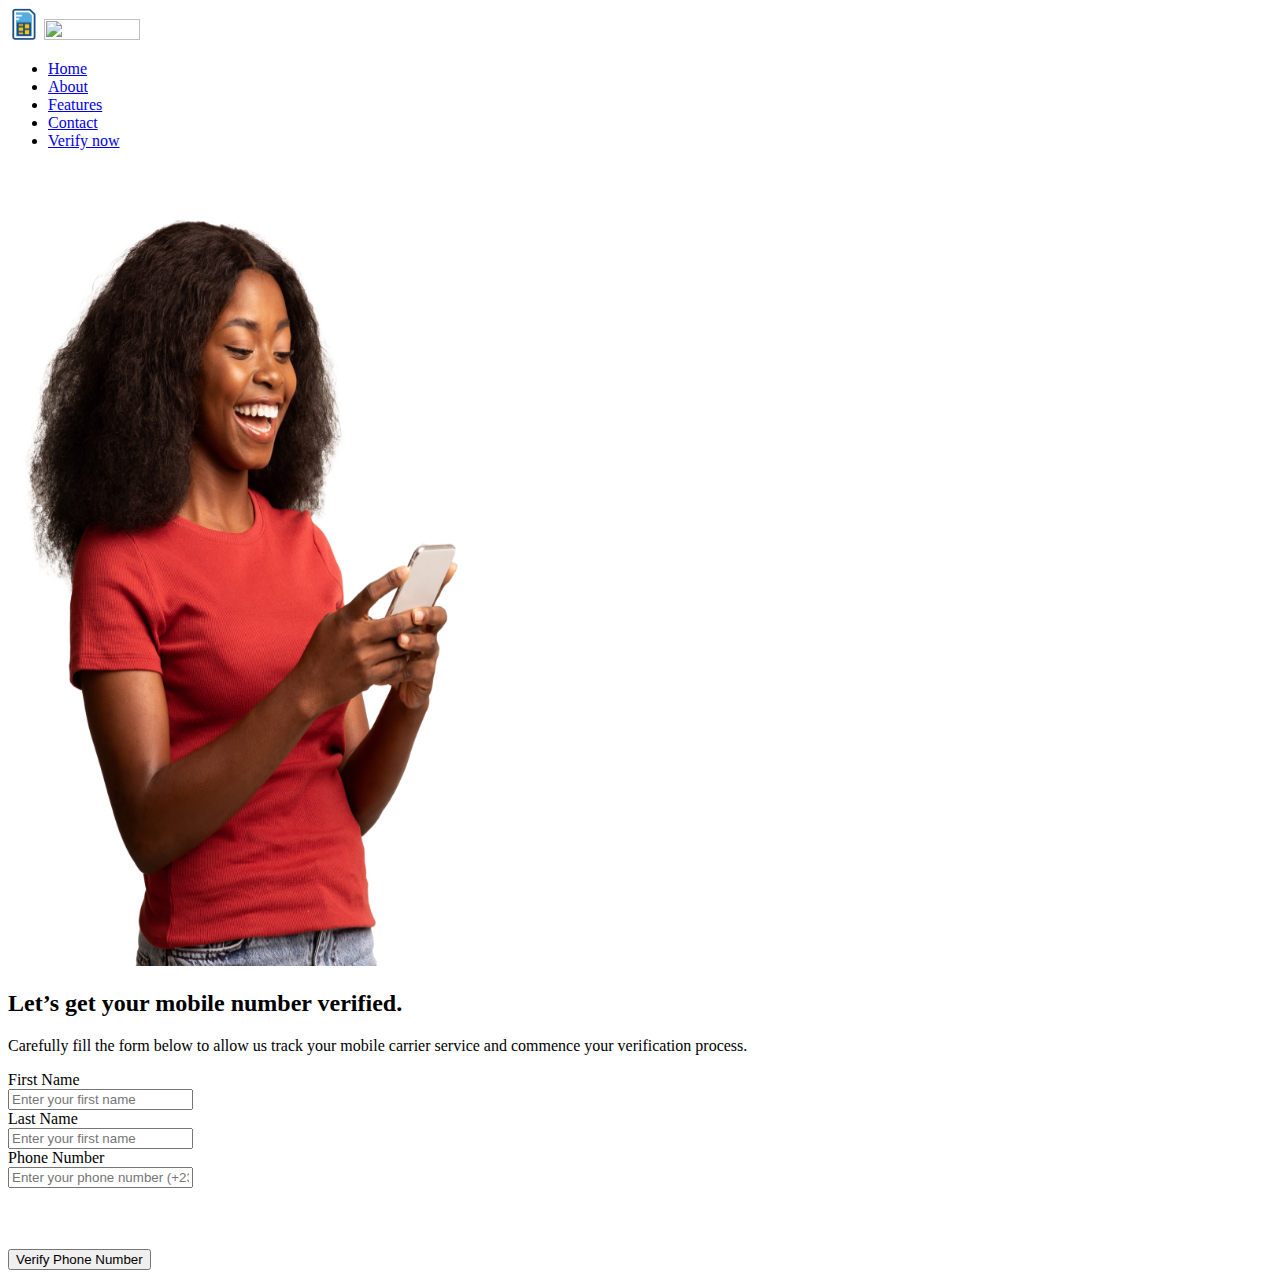
==== indexx.html @ 1e515f93 "Create indexx.html" ====
<!DOCTYPE html>
<html>
  <head>
    <meta http-equiv="content-type" content="text/html; charset=utf-8" />
    <title>Contact</title>
      <link rel="stylesheet" href="stylee.css"> 
  </head>
  <body>
   
   
    <div class="container">
    <nav class="nav_container">
      <div class="images">
        <img src="sim.png" width="31.89px" height="31.89px"> 
        <img src="phonie.png" width="96.06px" height="21.39px">
      </div>
      
      <ul class="nav_links">
        <li><a href="index.html">Home</a></li>
        <li><a href="#">About</a></li>
        <li><a href="#">Features</a></li>
        <li><a href="#">Contact</a></li>
        <span>
      <li><a id="h" href="#">Verify now</a></li>
        </span>
      </ul>
    </nav>
    
    <div class="section">
      <div class="ladys_image">
        <img id="ladys_image" src="shutterstock.png" width="470px" height="800px">
      </div>
      
      <div class="writeups">
        <h2>Let’s get your mobile number verified. </h2>
        <p>Carefully fill the form below to allow us track your mobile carrier service and commence your verification process.</p>
     <div class="form-control">
        <label id="txt" class="label" for="firstname">First Name</label>
        <br>
        <input type="text" name="firstname"  placeholder="Enter your first name"><br>
        
        <label id="txt" class="label" for="lastname">Last Name</label><br>
        <input type="text" name="lastname" placeholder="Enter your first name"> <br>
        
        <div class="phonenumberverfier">
        <label class="label" for="phonenumber">Phone Number</label><br>
        <input placeholder="Enter your phone number (+23480**, 08*** )" id="number" type="tel" name="phonenumber">
        <h6 class="carrier-icon">
         
        </h6>
        </div>
        </div>
        <br>
        <br>
        <button class="button">Verify Phone Number</button>
    </div>
    </div>
    </div>
    
    
    <script>
    
    let numbers= document.getElementById("number");
        let text= document.getElementById("text");
        let carrierIcon= document.querySelector(".carrier-icon");
      
      let mtnNumbers= ["0803","0903","0703","0806", "0706","0906","0810","0813","0814", "0816",];
    let gloNumbers= ["0805","0905","0705","0807","0811","0815",];
    let airtelNumbers= ["0802","0902","0808","0708","0907","0812","0701","0901","0704","0904",];
    let nineMobileNumbers= ["0908","0909", "0809","0818", "0817",];
    let vodafoneNumbers= ["0704","0702",];
    
    
    function displayCarrier(network){
       if(network === "MTN"){
         carrierIcon.innerHTML= '<img src="MTN-logo.png" alt="" width="35px" height="35px" style=" border-radius: 0.5em">'
         numbers.style.borderBottom= "5px solid #ffd100";
         numbers.style.marginLeft= "3em";
         numbers.style.position= "relative";
         numbers.style.bottom= "1em";
         
       }
       else if(network === "GLO"){
         carrierIcon.innerHTML= '<img src="Glo_button.png" alt="" width="35px" height="35px">'
         numbers.style.borderBottom= "5px solid limegreen";
         numbers.style.marginLeft= "3em";
         numbers.style.position= "relative";
         numbers.style.bottom= "1em";
       }
       else if(network === "airtel"){
        carrierIcon.innerHTML= '<img src="airtel-logo.png" alt="" width="35px" height="35px" style=" border-radius: 0.5em">';
        numbers.style.borderBottom= "5px solid rgb(207,0,0)";
         numbers.style.marginLeft= "3em";
         numbers.style.position= "relative";
         numbers.style.bottom= "1em";
       }
       else if(network === "nineMobile"){
         carrierIcon.innerHTML= '<img src="Mobile-9.png" alt="" width="35px" height="35px">'
         numbers.style.borderBottom= "5px solid darkgreen";
         numbers.style.marginLeft= "3em";
         numbers.style.position= "relative";
         numbers.style.bottom= "1em";
       }
       else if(network === "vodafone"){
        carrierIcon.innerHTML= '<img src="vodafone-logo.png" alt="" width="35px" height="35px" style=" border-radius: 0.5em">'
       }
     }
     
   //  displayCarrier("MTN")
     
         function resetDisplay(){
      carrierIcon.innerHTML=""
      numbers.style.borderBottom= "1px solid rgba(86,172, 224, 0.35)";
      numbers.style.marginLeft= "0";
      numbers.style.bottom= "0";
    }
    // displayCarrier("GLO")
    function checkNetworkCarrier(number){
      if(mtnNumbers.includes(number)){
        displayCarrier("MTN");
    }
    else if(gloNumbers.includes(number)){
      displayCarrier("GLO");
    }
    else if(airtelNumbers.includes(number)){
     displayCarrier("airtel");
    }
    else if(nineMobileNumbers.includes(number)){
     displayCarrier("nineMobile"); 
    }
    }
    
    numbers.addEventListener("input", function(){
      let phoneInputValue= numbers.value;
      let phoneNumbers= phoneInputValue.slice(0,4);
      
      if(phoneInputValue.length >= 11){
      checkNetworkCarrier(phoneNumbers)
    }
    else{
      resetDisplay()
    }
    })
    
    </script>
  </body>
</html>
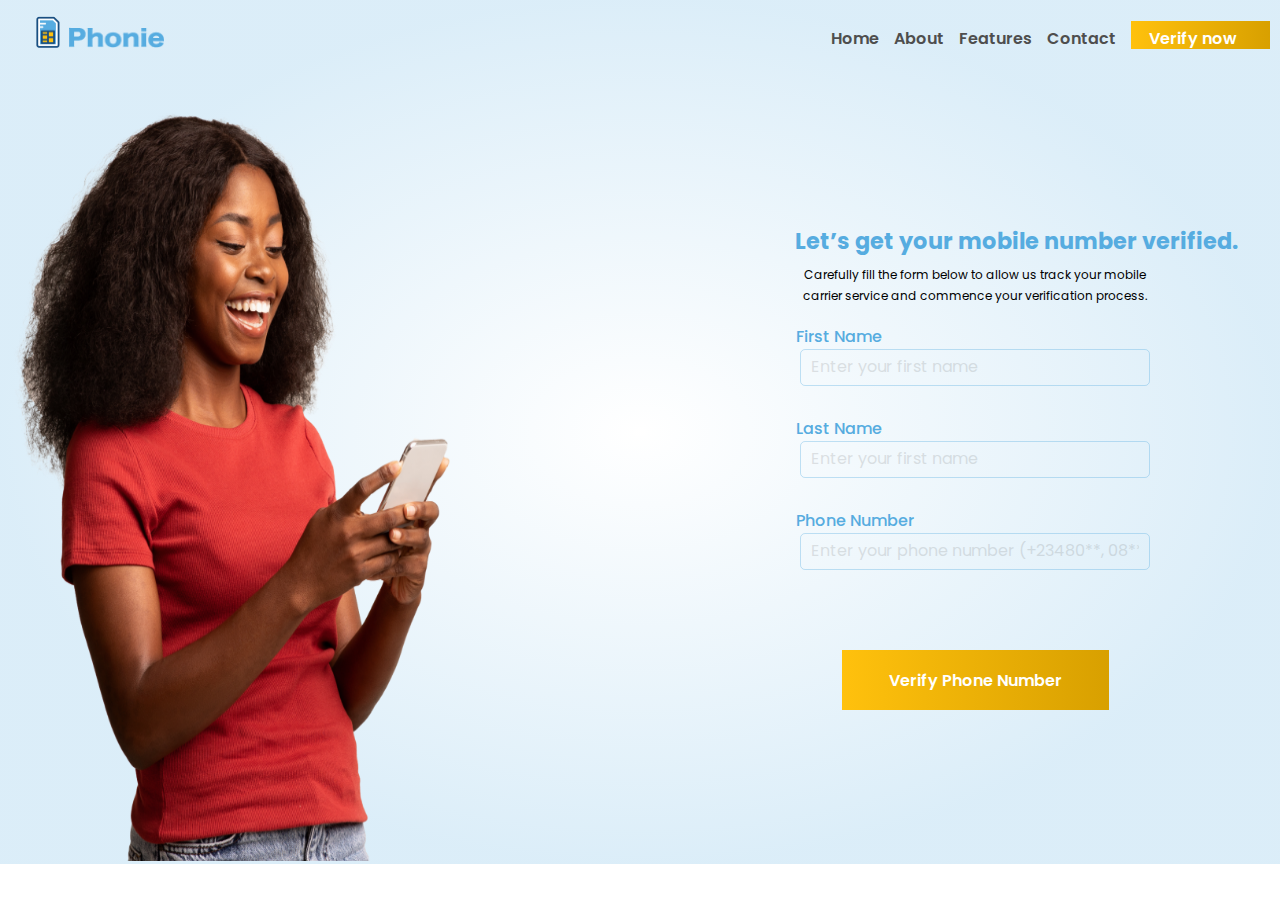
==== commit 5bd71348: "Ok" ====
--- a/indexx.html
+++ b/indexx.html
@@ -12,7 +12,7 @@
     <nav class="nav_container">
       <div class="images">
         <img src="sim.png" width="31.89px" height="31.89px"> 
-        <img src="phonie.png" width="96.06px" height="21.39px">
+        <img src="Phonie.png" width="96.06px" height="21.39px">
       </div>
       
       <ul class="nav_links">
--- a/stylee.css
+++ b/stylee.css
@@ -0,0 +1,229 @@
+@import url('https://fonts.googleapis.com/css2?family=Big+Shoulders+Display:wght@300&family=Lexend+Deca&family=Montserrat&family=Poppins:wght@200;400&display=swap');
+    
+      *{
+        box-sizing: border-box;
+        margin: 0;
+        padding: 0;
+      }
+      
+      body{
+        max-width: 100%;
+        height: 100px;
+      }
+      
+     .container{
+       background-image: radial-gradient(50% 50% at 50% 50%, rgba(86, 172, 224, 0) 0%, rgba(86, 172, 224, 0.21) 100%);
+     }
+      
+    .nav_container{
+      display: flex;
+      justify-content: space-between;
+      width: 100%;
+      border: 1px;
+    }
+    
+    
+   .nav_links{
+     display: flex;
+     padding: 10px;
+     border: 1px;
+     margin-top: 1em;
+   }
+   
+  .nav_links li{
+    margin-right: 15px;
+    list-style: none;
+  }
+  
+   .nav_links li a{
+     text-decoration: none;
+     color: #4E4E4E;
+     font-size: 16px;
+     font-family: 'Poppins';
+     font-weight: 600;
+   }
+   
+  .images{
+    margin-left: 2em;
+    margin-top: 1em;
+  }
+   
+  span{
+    background-image: linear-gradient(270deg, #D8A000 0%, #FFC10D 100%);
+    width: 139px;
+    text-align: center;
+    height: 28px;
+    padding-top:.5em;
+    padding-bottom:.5em;
+    padding: 5px;
+    position: relative;
+    bottom:.3em;
+  }
+  
+  #h{
+    color: #FFFFFF;
+  }
+  
+.section{
+  width: 100%;
+  height: 50em;
+  display: flex;
+  justify-content: space-between;
+  align-items: center;
+  font-family: "Poppins";
+}
+
+.ladys_image{
+  border: 1px;
+}
+
+.writeups{
+  width: 450px;
+ text-align: center;
+ border: 1px;
+  height: 30em;
+  margin-right: 5em;
+}
+
+.writeups h2{
+  width: 360px;
+  height: 40px;
+  text-align: center;
+  font-size: 1.4em;
+  white-space: nowrap;
+  margin-left: 15px;
+  margin: auto;
+  color: #56ACE0;
+}
+
+.writeups p{
+  width: 370px;
+  height: 60px;
+  text-align: center;
+  margin-left: 1.5em;
+  line-height: 21px;
+  font-size: 12px;
+  margin: auto;
+}
+
+
+input{
+  width: 350px;
+  margin-bottom: 30px;
+  padding: 10px;
+  border: 1px solid rgba(86,172, 224, 0.35);
+  border-radius: 5px;
+  outline: none;
+  background-color: transparent;
+}
+
+input::placeholder{
+  font-size: 16px;
+  opacity: 0.15;
+  color: #4E4E4E;
+  font-family: "Poppins";
+  font-weight: 400;
+}
+
+.label{
+  text-align: left;
+  margin-right: 15em;
+  width: 369px;
+  height: 24px;
+  font-weight: 500;
+  font-size: 16px;
+  color: #56ACE0;
+}
+
+#txt{
+  margin-right: 17em;
+}
+
+.button{
+  width: 267px;
+  height: 60px;
+  font-size: 16px;
+  font-weight: 600;
+  color: #FFFFFF;
+  background-image: linear-gradient(270deg, #D8A000 0%, #FFC10D 100%); 
+  font-family: "Poppins";
+  border: none;
+}
+
+.carrier-icon{
+  display: inline;
+  position: relative;
+  right: 3.7em;
+}
+
+@media screen and (max-width:600px){
+ .section{
+   display: flex;
+   flex-direction: column;
+   height: 90%;
+ }
+ 
+ span{
+   width: 100px;
+   font-size: 1em;
+   white-space: nowrap;
+   text-align: center;
+   
+ }
+ 
+.nav_container{
+  display: flex;
+  flex-direction: column;
+}
+
+.nav_container li a{
+  font-size: .9em;
+  justify-content: center;
+  align-items: center;
+  align-content: center ;
+}
+.form-control{
+  margin-top: 4em;
+}
+
+.writeups{
+  margin: auto;
+  border: 1px;
+  width: 100%;
+  height: 100%;
+  margin-top: 4em;
+}
+
+.writeups h2{
+  width: 250px;
+  font-size: 1.1em;
+  position: relative;
+  right: 2.5em;
+}
+
+.writeups p{
+  font-size: 12px;
+}
+
+button{
+  margin-bottom: 30px;
+}
+
+input{
+  width: 300px;
+}
+
+input::placeholder{
+  font-size: 12px;
+}
+label{
+  position: relative;
+ left: 2em;
+}
+
+#ladys_image{
+  width: 430px;
+  height: 430px;
+  margin-top: 6em;
+}
+}
